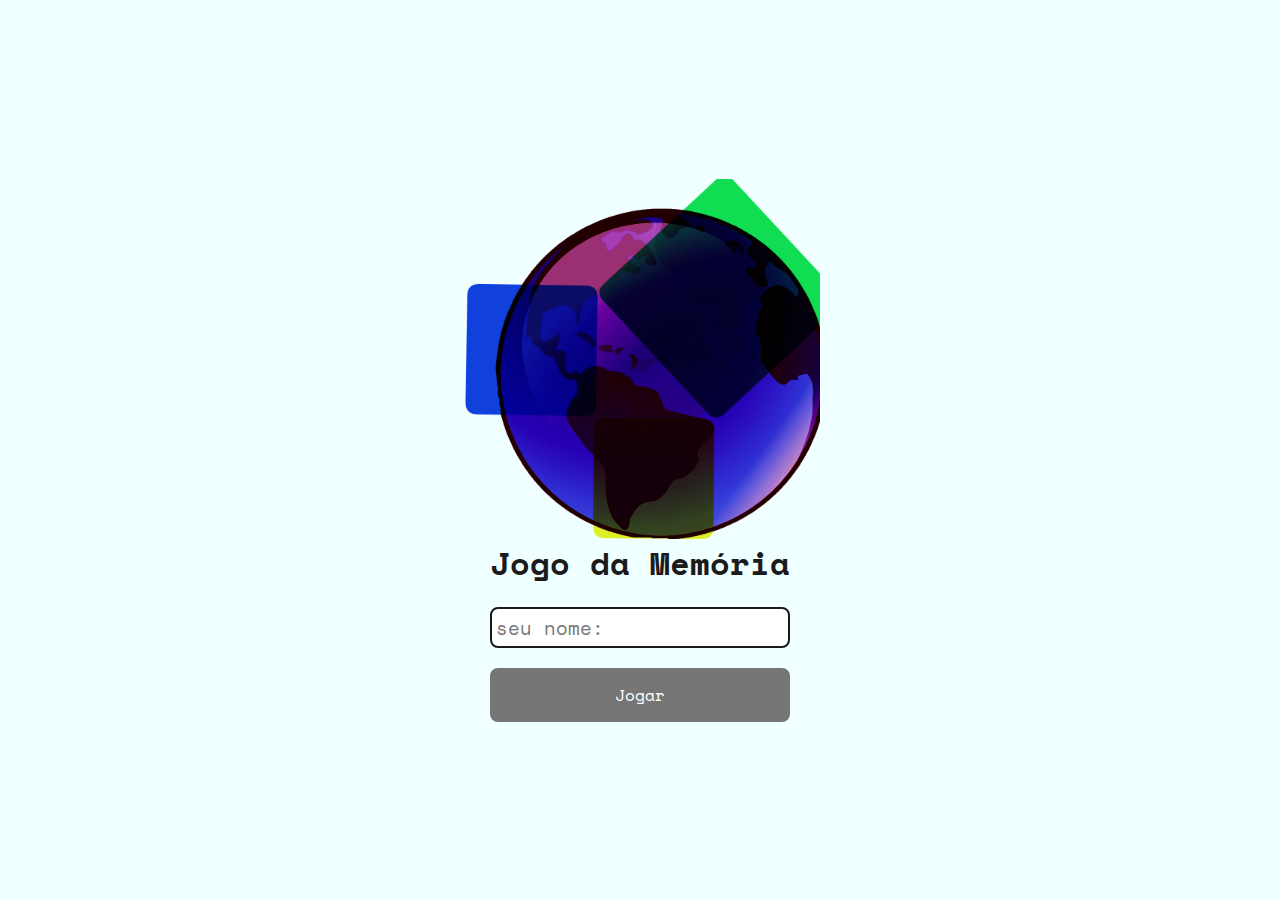
==== index.html @ e56ba2f4 "V 1.0" ====
<!DOCTYPE html>
<html lang="pt-br">
<head>
    <meta charset="UTF-8">
    <meta name="viewport" content="width=device-width, initial-scale=1.0">

    <link rel="stylesheet" href="./CSS/reset.css">
    <link rel="stylesheet" href="./CSS/login.css">
    <link rel="preconnect" href="https://fonts.googleapis.com">
    <link rel="preconnect" href="https://fonts.gstatic.com" crossorigin>
    <link href="https://fonts.googleapis.com/css2?family=Space+Mono:ital,wght@0,400;0,700;1,400;1,700&display=swap" rel="stylesheet">
    
    <script defer src="./JS/login.js"></script>

    <title>Inicio</title>
</head>
<body>
   <form class="login-formulario">
        <div class="login-cabecalho">
            <img src="./img/logo1.png" alt="logo do projeto" width="360px" height="360px">
            <h1>Jogo da Memória</h1>
        </div>
        <input type="text" placeholder="seu nome:" class="login-nome">
        <button type="submit" class="login-botao" disabled>Jogar</button>
   </form>
</body>
</html>
---- CSS/login.css ----
.login-formulario{
    display: flex;
    flex-direction: column;
    align-items: center;
    justify-content: center;
    height: 100vh;
    background-color: azure;
}

.login-cabecalho{
    display: flex;
    flex-direction: column;
    align-items: center;
    justify-content: center;
    margin-bottom: 20px;
}

.login-cabecalho h1{
    color: rgb(27, 27, 27);
}
.login-nome{
    width: 90%;
    max-width: 300px;
    border: 2px solid rgb(27, 27, 27);
    font-size: 1.2em;
    border-radius: 8px;
    padding: 4px;
    margin-bottom: 20px;
}

.login-botao{
    color: white;
    padding: 15px;
    border-radius: 8px;
    background-color: black;
    width: 90%;
    max-width: 300px;
    cursor: pointer;
    font-size: 1em;
}

.login-botao:disabled{
    background-color: rgb(119, 118, 118);
    cursor: auto;
}
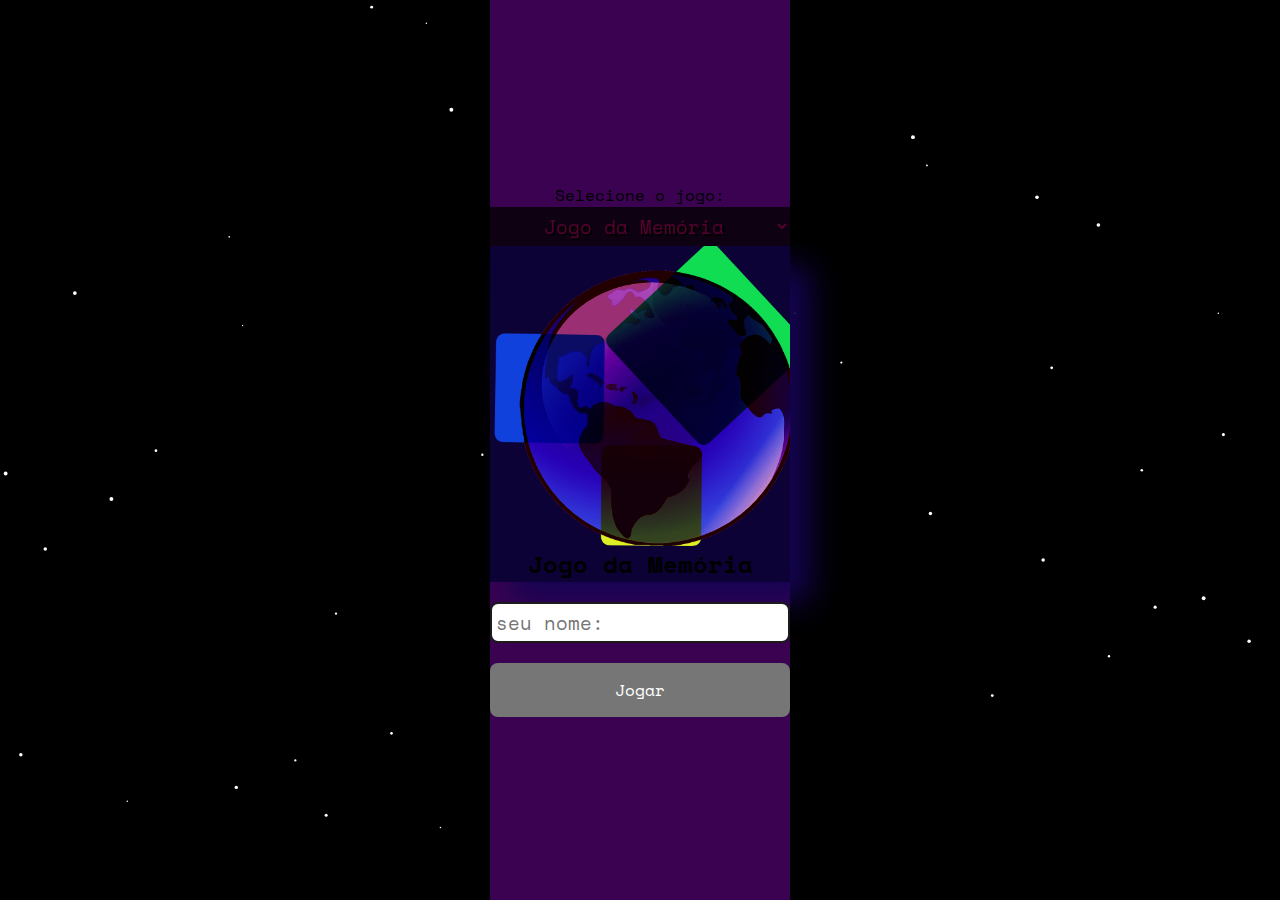
==== commit ed1cd1ca: "V1.1 -implementação de timer" ====
--- a/index.html
+++ b/index.html
@@ -1,5 +1,6 @@
 <!DOCTYPE html>
 <html lang="pt-br">
+
 <head>
     <meta charset="UTF-8">
     <meta name="viewport" content="width=device-width, initial-scale=1.0">
@@ -8,20 +9,33 @@
     <link rel="stylesheet" href="./CSS/login.css">
     <link rel="preconnect" href="https://fonts.googleapis.com">
     <link rel="preconnect" href="https://fonts.gstatic.com" crossorigin>
-    <link href="https://fonts.googleapis.com/css2?family=Space+Mono:ital,wght@0,400;0,700;1,400;1,700&display=swap" rel="stylesheet">
-    
+    <link href="https://fonts.googleapis.com/css2?family=Space+Mono:ital,wght@0,400;0,700;1,400;1,700&display=swap"
+        rel="stylesheet">
+
     <script defer src="./JS/login.js"></script>
-
+    <script defer src="./JS/fundo_estrelado.js"></script>
     <title>Inicio</title>
 </head>
+
 <body>
-   <form class="login-formulario">
+    <!--céu estrelado de fundo -->
+    <canvas id="canvas" class="canvas_fundo"> </canvas>
+
+    <form class="login-formulario">
+
+        <label for="menu">Selecione o jogo: </label>
+        <select id="menu" class="login_menu">
+            <option value="jogo_memoria" selected>Jogo da Memória</option>
+            <option value="jogo_cobrinha">Jogo da Cobrinha</option>
+        </select>
+
         <div class="login-cabecalho">
-            <img src="./img/logo1.png" alt="logo do projeto" width="360px" height="360px">
-            <h1>Jogo da Memória</h1>
+            <img src="./img/logo1.png" alt="logo do projeto" width="300px" height="300px">
+            <h1 id="nome_jogo">Jogo da Memória</h1>
         </div>
         <input type="text" placeholder="seu nome:" class="login-nome">
-        <button type="submit" class="login-botao" disabled>Jogar</button>
-   </form>
+        <button type="submit" class="login-botao" disabled value="">Jogar</button>
+    </form>
 </body>
+
 </html>--- a/CSS/login.css
+++ b/CSS/login.css
@@ -1,10 +1,36 @@
+.canvas_fundo{
+	position: fixed;
+	top: 0;
+	left: 0;
+	width: 100%;
+	height: 100%;
+	z-index: -1; /*faz com que o canvas fique atras do form*/
+    background-color: black;
+}
+
 .login-formulario{
     display: flex;
     flex-direction: column;
     align-items: center;
     justify-content: center;
     height: 100vh;
-    background-color: azure;
+    background-color: rgb(59, 2, 82);
+    width: 100%;
+    max-width: 300px;
+    margin: auto;
+    z-index: 2;
+}
+
+
+.login_menu{
+    width: 100%;
+    font-size: 1.2rem;
+    padding: 4px;   
+    background-color: rgba(0, 0, 0, 0.781);
+    color: rgb(185, 70, 70);
+    text-align: center;
+    mix-blend-mode:overlay;
+    text-shadow: 2px 2px black;
 }
 
 .login-cabecalho{
@@ -13,14 +39,16 @@
     align-items: center;
     justify-content: center;
     margin-bottom: 20px;
+    background-color: rgb(13, 2, 54);
+    box-shadow:20px 20px 30px rgb(21, 4, 83);
 }
 
 .login-cabecalho h1{
-    color: rgb(27, 27, 27);
+    color: rgb(0, 0, 0);
+    font-size: 1.5rem;
 }
 .login-nome{
-    width: 90%;
-    max-width: 300px;
+    width: 100%;
     border: 2px solid rgb(27, 27, 27);
     font-size: 1.2em;
     border-radius: 8px;
@@ -33,8 +61,7 @@
     padding: 15px;
     border-radius: 8px;
     background-color: black;
-    width: 90%;
-    max-width: 300px;
+    width: 100%;
     cursor: pointer;
     font-size: 1em;
 }
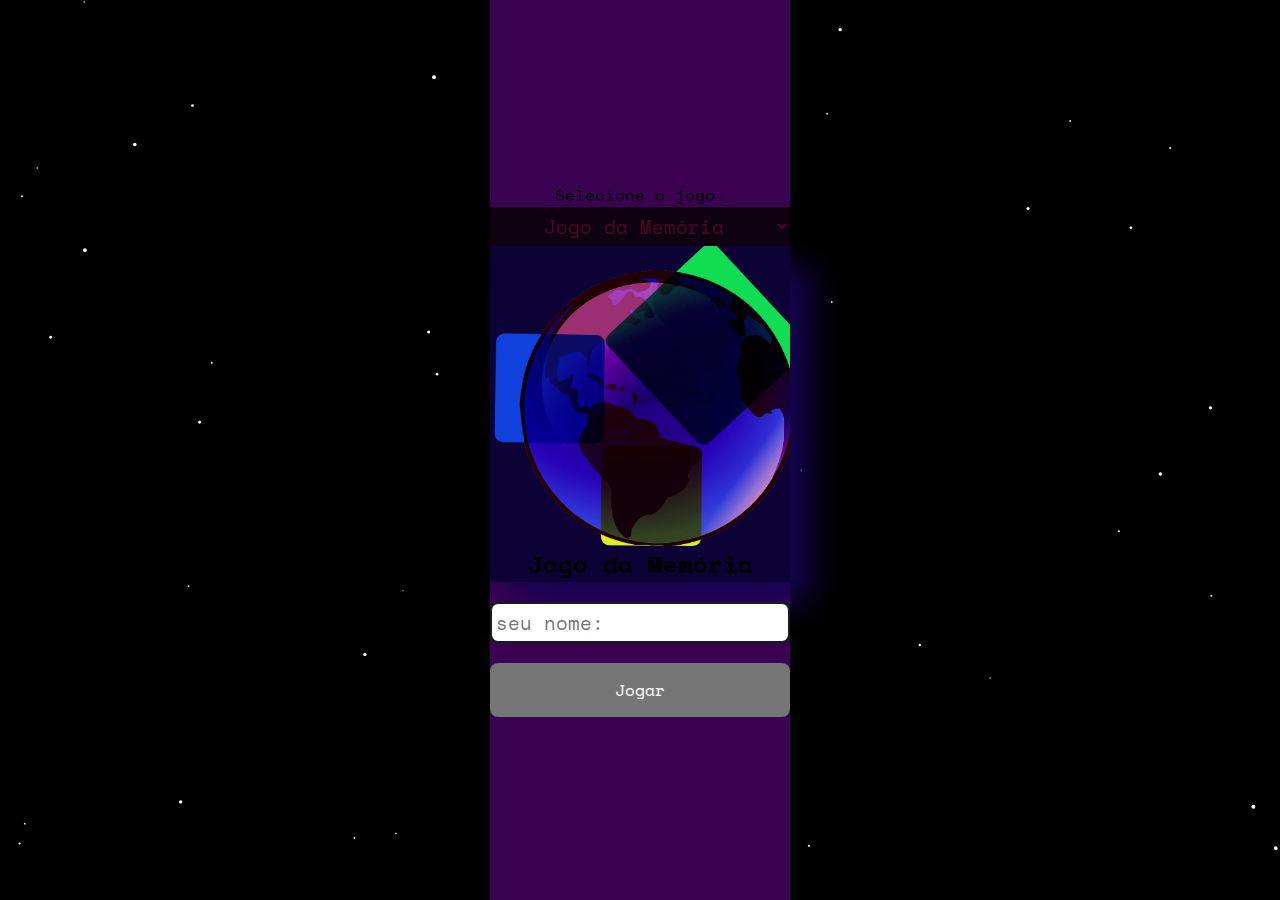
==== commit b77989b1: "V 1.2" ====
--- a/index.html
+++ b/index.html
@@ -7,10 +7,6 @@
 
     <link rel="stylesheet" href="./CSS/reset.css">
     <link rel="stylesheet" href="./CSS/login.css">
-    <link rel="preconnect" href="https://fonts.googleapis.com">
-    <link rel="preconnect" href="https://fonts.gstatic.com" crossorigin>
-    <link href="https://fonts.googleapis.com/css2?family=Space+Mono:ital,wght@0,400;0,700;1,400;1,700&display=swap"
-        rel="stylesheet">
 
     <script defer src="./JS/login.js"></script>
     <script defer src="./JS/fundo_estrelado.js"></script>
